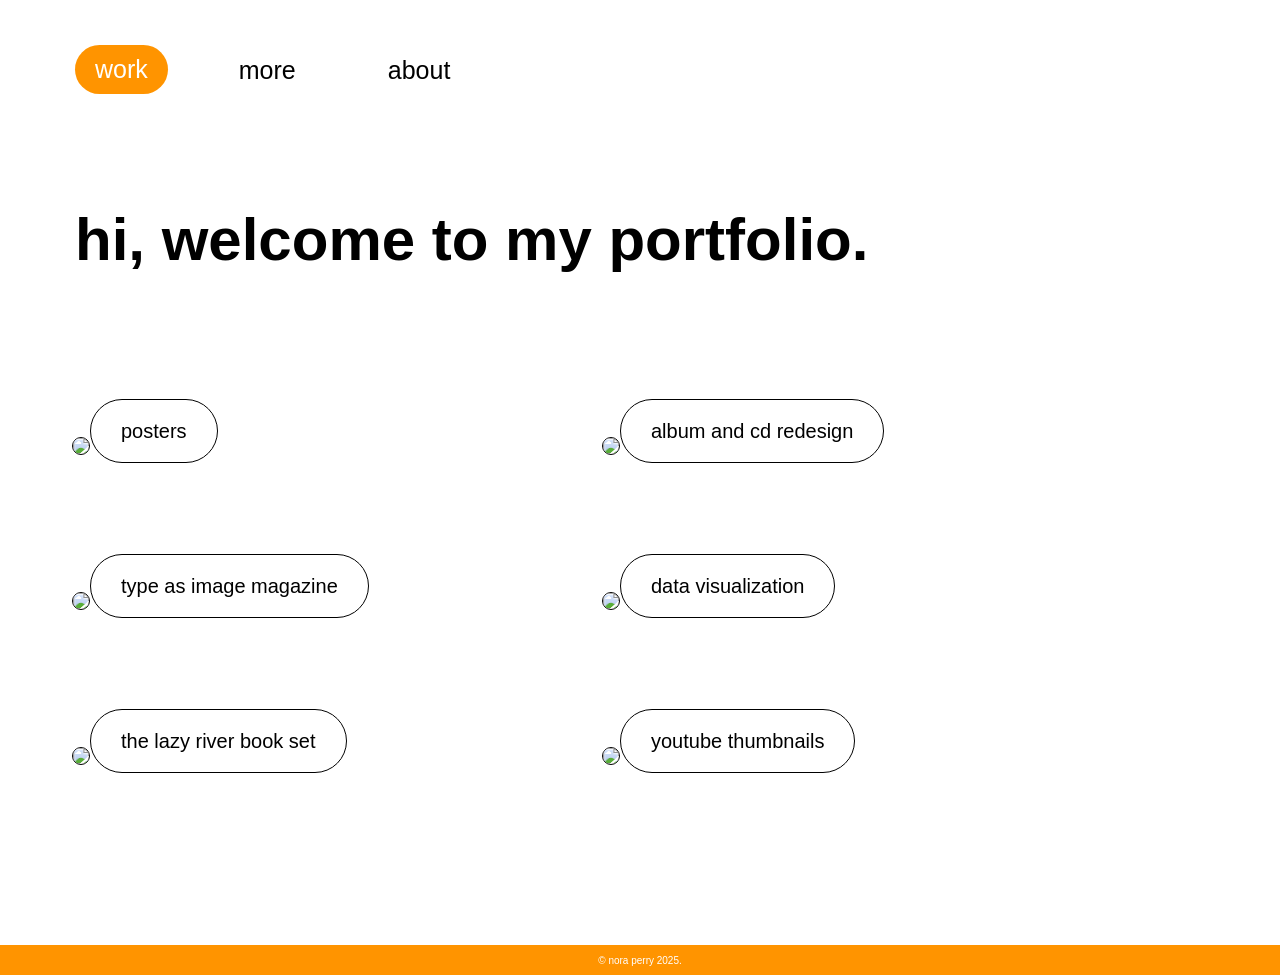
==== index.html @ 1d4b7538 "first commit" ====
<!DOCTYPE html>
<html>
<head>
  <meta charset="UTF-8">
  <meta name="viewport" content="width=device-width, initial-scale=1.0">
  <title>Nora's Portfolio</title>
  <link rel="stylesheet" href="https://use.typekit.net/lzt4plj.css">
  <link href="css/styles.css" rel="stylesheet">
</head>

<body>
<section class="header">
    <div class="button_container">
		<a class="selected" href="index.html" target="_self" id="btn_select">work</a>
	</div>
     <div class="button_container">
		<a href="more.html" target="_self" id="btn_head">more</a>
	</div> <div class="button_container">
		<a href="about.html" target="_self" id="btn_head">about</a>
	</div>
    </div>
</section>

    <section class="home top">
        <section class="home-title">
            <h3>hi, welcome to my portfolio.</h3>
        </section>
        <section class="home-work">
                    <div>
                        <ul class="work">
                            <li>
                                <aside>
                                    <img src="../portfolio-website/work-images/Showcase_FinalDraftJPEG.jpg" alt="posters header">
                                    <a href="posters.html" target="_self" id="btn_posters">posters</a>
                                </aside>
                            </li>
                            <li>
                                <aside>
                                    <img src="../portfolio-website/work-images/BookDrafting-03.jpg" alt="cd redesign header">
                                    <a href="cd.html" target="_self" id="btn_posters">album and cd redesign</a>
                                </aside>
                            </li>
                            <li>
                                <aside>
                                    <img src="../portfolio-website/work-images/Nora-Perry_TypographyBook.jpg" alt="magazine header">
                                    <a href="magazine.html" target="_self" id="btn_posters">type as image magazine</a>
                                </aside>
                            </li>
                            <li>
                                <aside>
                                    <img src="../portfolio-website/work-images/DataVis_Finals5.jpg" alt="data viz header">
                                    <a href="data.html" target="_self" id="btn_posters">data visualization</a>
                                </aside>
                            </li>
                            <li>
                                <aside>
                                    <img src="../portfolio-website/work-images/LazyRiverBooklet1_AntiIntelectual3.jpg" alt="lazy river header">
                                    <a href="lazy-river.html" target="_self" id="btn_posters">the lazy river book set</a>
                                </aside>
                            </li>
                            <li>
                                <aside>
                                    <img id="guston" src="../portfolio-website/work-images/Philip_Guston_Thumbnail2.jpg" alt="youtube thumbnails header">
                                    <a href="youtube.html" target="_self" id="btn_posters">youtube thumbnails</a>
                                </aside>
                            </li>
                        </ul>
                    </div>
        </section>
    </section>
</body>

<footer>
    <div class="banner">
        <p>&#169; nora perry 2025.</p>
    </div>
</footer>
</html>
---- css/styles.css ----
/* general formatting --> */

html{
    color:rgb(0, 0, 0);
    font-family: polymath-text, sans-serif;
}
body{
    margin:auto;
    font-size:20px;
}
a{
    font-weight:500;
    font-style: normal;
    text-decoration:none;
    font-size:20px;
    color:rgb(0, 0, 0);
    z-index: 9999;
    border-radius: 40px;
    border:1.5px solid rgb(0, 0, 0,0);
}
h3{
    font-weight:900;
    font-family: polymath-text, sans-serif;
    font-style: normal;
    font-size:60px;
    width:1000px;
    line-height:1;
}
h2{
    font-weight:900;
    font-family: polymath-text, sans-serif;
    font-style: normal;
    font-size:40px;
    width:1000px;
    line-height:1;
    padding-left:50px;
}

.header{
    margin:auto;
    padding-left:50px;
    z-index: 9999;
    position:absolute;
}
section.top{
    position:relative;
    padding-top: 150px;
}

/* top banner --> */


.header a{
    padding: 10px 20px 10px 20px;
    display:inline-block;
    font-size:25px;
}

.button_container{
    margin: 30px 10px 10px 10px;
	padding: 15px;
	height: 100px;
	float: left;
	overflow: hidden;
	box-sizing: border-box;
	text-align: center;
}
.selected{
    border-radius: 40px;
    border:0px;
    background-color:rgb(255, 148, 0);
    color:white;
}

/* home --> */

.home-title{
    padding-left:75px;
}

.work a{
    padding: 20px 30px 20px 30px;
    border-radius: 40px;
    border:1.5px solid rgb(0, 0, 0);
}
.work img{
    object-fit: cover;
    object-position:center;
    width:100%;
    height:300px;
    margin-bottom:50px;
    border-radius: 40px;
    border:1.5px solid rgb(0, 0, 0);
}
section.home-work{
    padding-top: 50px;
    padding-bottom:50px;
}

section.home-work ul{
    display:flex;
    flex-wrap: wrap;
    text-align:left;
    width:95%;
    margin-right:auto;
    margin-left:auto;
    padding:0px;
}
section.home-work aside{
    width:450px;
    margin: 20px 40px 50px 40px;
}
section.home-work-items{
    display:block;
}
section.home-work li{
    font-size:0;
}
img#guston{
    text-align:center;
}

/* buttons --> */

#btn_posters:hover{
    border:0px;
    background-color:rgb(255, 148, 0);
    color:white;
}
#btn_head:hover{
    border-radius: 40px;
    border:1.5px solid rgb(0, 0, 0);
}

/* footer --> */

footer.about{
    position: fixed;
    bottom: 0;
    width: 100%;
}

footer .banner{
    position:relative;
    background-color: rgb(255, 148, 0);
    height:30px;
    margin-bottom:0px;
}

footer p{
    margin-bottom:0px;
    padding-top: 10px;
    font-family: polymath-text, sans-serif;
    font-weight: 300;
    font-style: normal;
    width:150px;
    margin-right:auto;
    margin-left:auto;
    font-size:10px;
    color:white;
    text-align:center;
}

/* about --> */

.about a{
    padding: 20px 30px 20px 30px;
    border-radius: 40px;
    border:1px solid rgb(0, 0, 0);
}
.about .button_container{
    overflow:visible;
    margin-left:50px;
    margin-top:10px;
}

/* zoom mechanism --> */

.click-zoom input[type=checkbox] {
  display: none
}
.click-zoom input[type=checkbox]:checked~img {
  transform: scale(1.2);
  cursor: zoom-out
}
.click-zoom img{
    cursor:zoom-in;
    transition: transform 0.25s ease;
}

/* work grids --> */

.poster img{
    object-fit: contain;
    object-position:center;
    width:95%;
    height:95%;
    margin-bottom:20px;
}
.poster video{
    width:100%;
    height:100%;
    border-radius: 40px;
    border:1px solid rgb(0, 0, 0);
    object-fit:fill;
}
video#mobile{
    width:70%;
    height:100%;
}
.poster p{
    padding-top:50px;
    width:500px;
}
section.poster{
    padding-top: 25px;
    padding-bottom:50px;
}

section.poster ul{
    display:flex;
    flex-wrap: wrap;
    text-align:left;
    width:95%;
    margin-right:auto;
    margin-left:auto;
    padding:0px;
    padding-left:40px;
}
section.poster aside{
    width:700px;
    margin: 20px 40px 50px 40px;
    font-size:18px;
    display:grid;
    justify-items: center;
}
section.poster-items{
    display:block;
}
section.poster li{
    font-size:0;
}
.stat{
    color:rgb(255, 148, 0);
}
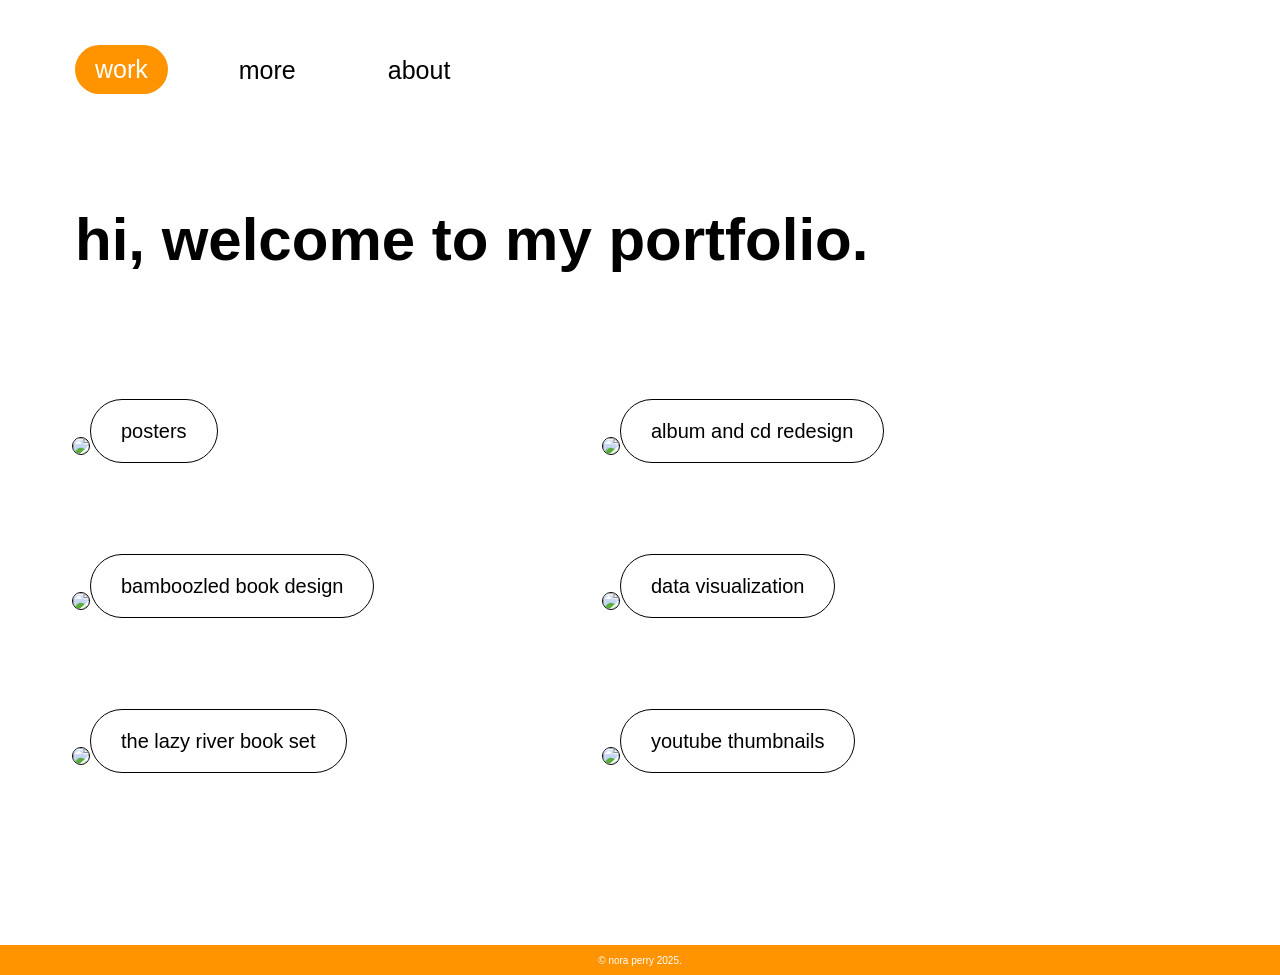
==== commit f9e75b2d: "bamboozled changes" ====
--- a/index.html
+++ b/index.html
@@ -42,8 +42,8 @@
                             </li>
                             <li>
                                 <aside>
-                                    <img src="../portfolio-website/work-images/Nora-Perry_TypographyBook.jpg" alt="magazine header">
-                                    <a href="magazine.html" target="_self" id="btn_posters">type as image magazine</a>
+                                    <img src="../portfolio-website/work-images/Counter-Final-Spread4.jpg" alt="spike book header">
+                                    <a href="magazine.html" target="_self" id="btn_posters">bamboozled book design</a>
                                 </aside>
                             </li>
                             <li>
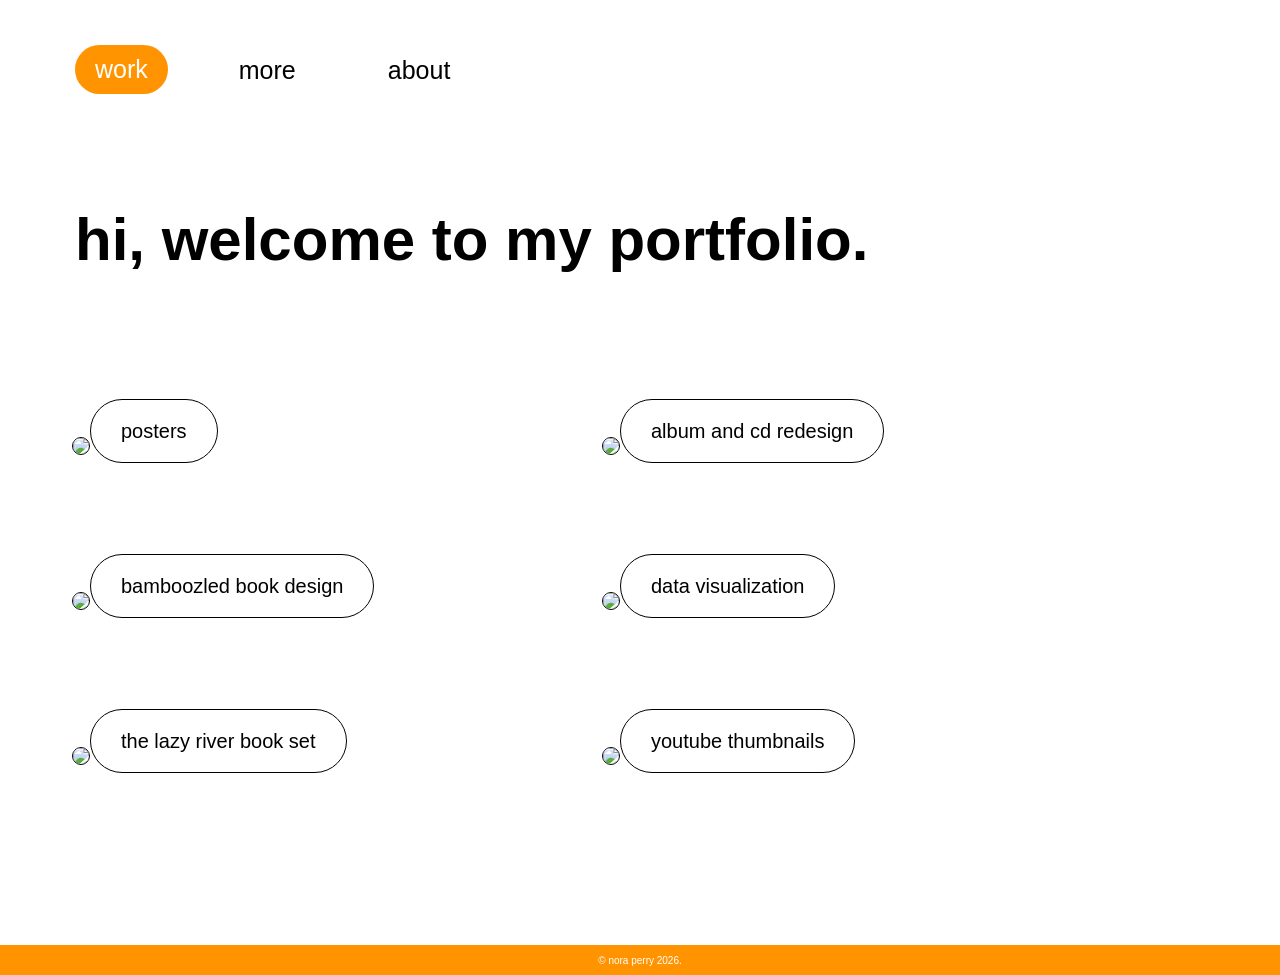
==== commit b198d290: "resume+copyright update" ====
--- a/index.html
+++ b/index.html
@@ -42,7 +42,7 @@
                             </li>
                             <li>
                                 <aside>
-                                    <img src="../portfolio-website/work-images/Counter-Final-Spread4.jpg" alt="spike book header">
+                                    <img src="../portfolio-website/work-images/Counter-Final-Spread7.jpg" alt="spike book header">
                                     <a href="magazine.html" target="_self" id="btn_posters">bamboozled book design</a>
                                 </aside>
                             </li>
@@ -72,7 +72,7 @@
 
 <footer>
     <div class="banner">
-        <p>&#169; nora perry 2025.</p>
+        <p>&#169; nora perry 2026.</p>
     </div>
 </footer>
 </html>
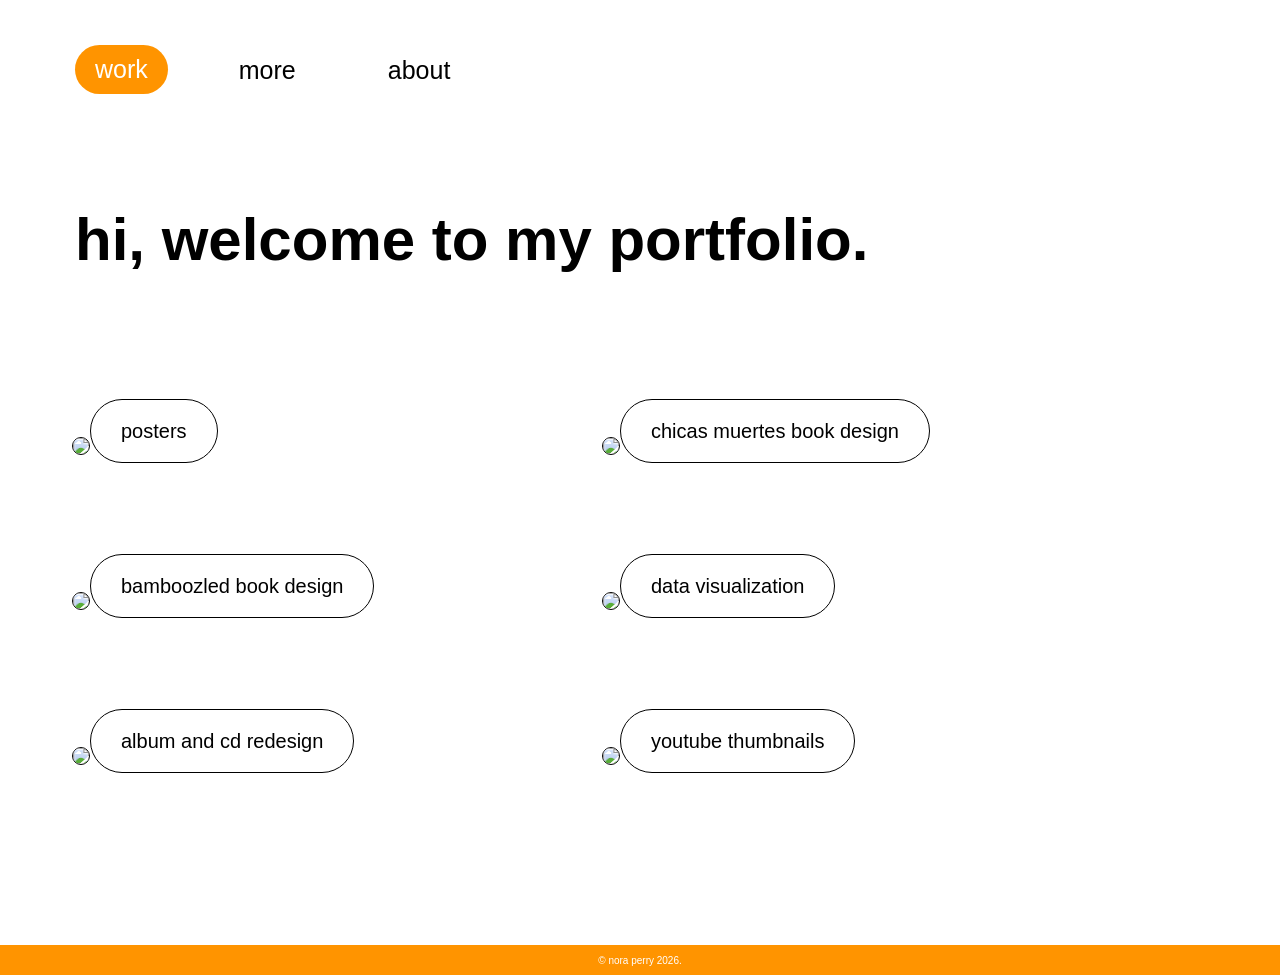
==== commit c49302f2: "chicas muertes + potosi" ====
--- a/index.html
+++ b/index.html
@@ -30,19 +30,19 @@
                         <ul class="work">
                             <li>
                                 <aside>
-                                    <img src="../portfolio-website/work-images/Showcase_FinalDraftJPEG.jpg" alt="posters header">
+                                    <img src="../portfolio-website/work-images/Wordmark_Final-Poster.jpg" alt="posters header">
                                     <a href="posters.html" target="_self" id="btn_posters">posters</a>
                                 </aside>
                             </li>
                             <li>
                                 <aside>
-                                    <img src="../portfolio-website/work-images/BookDrafting-03.jpg" alt="cd redesign header">
-                                    <a href="cd.html" target="_self" id="btn_posters">album and cd redesign</a>
+                                    <img src="../portfolio-website/work-images/Cover2.jpeg" alt="chicas muertes header">
+                                    <a href="chicas-muertes.html" target="_self" id="btn_posters">chicas muertes book design</a>
                                 </aside>
                             </li>
                             <li>
                                 <aside>
-                                    <img src="../portfolio-website/work-images/Counter-Final-Spread7.jpg" alt="spike book header">
+                                    <img id="spike-top" src="../portfolio-website/work-images/bam1.jpg" alt="spike book header">
                                     <a href="magazine.html" target="_self" id="btn_posters">bamboozled book design</a>
                                 </aside>
                             </li>
@@ -54,8 +54,8 @@
                             </li>
                             <li>
                                 <aside>
-                                    <img src="../portfolio-website/work-images/LazyRiverBooklet1_AntiIntelectual3.jpg" alt="lazy river header">
-                                    <a href="lazy-river.html" target="_self" id="btn_posters">the lazy river book set</a>
+                                    <img src="../portfolio-website/work-images/BookDrafting-03.jpg" alt="cd redesign header">
+                                    <a href="cd.html" target="_self" id="btn_posters">album and cd redesign</a>
                                 </aside>
                             </li>
                             <li>
